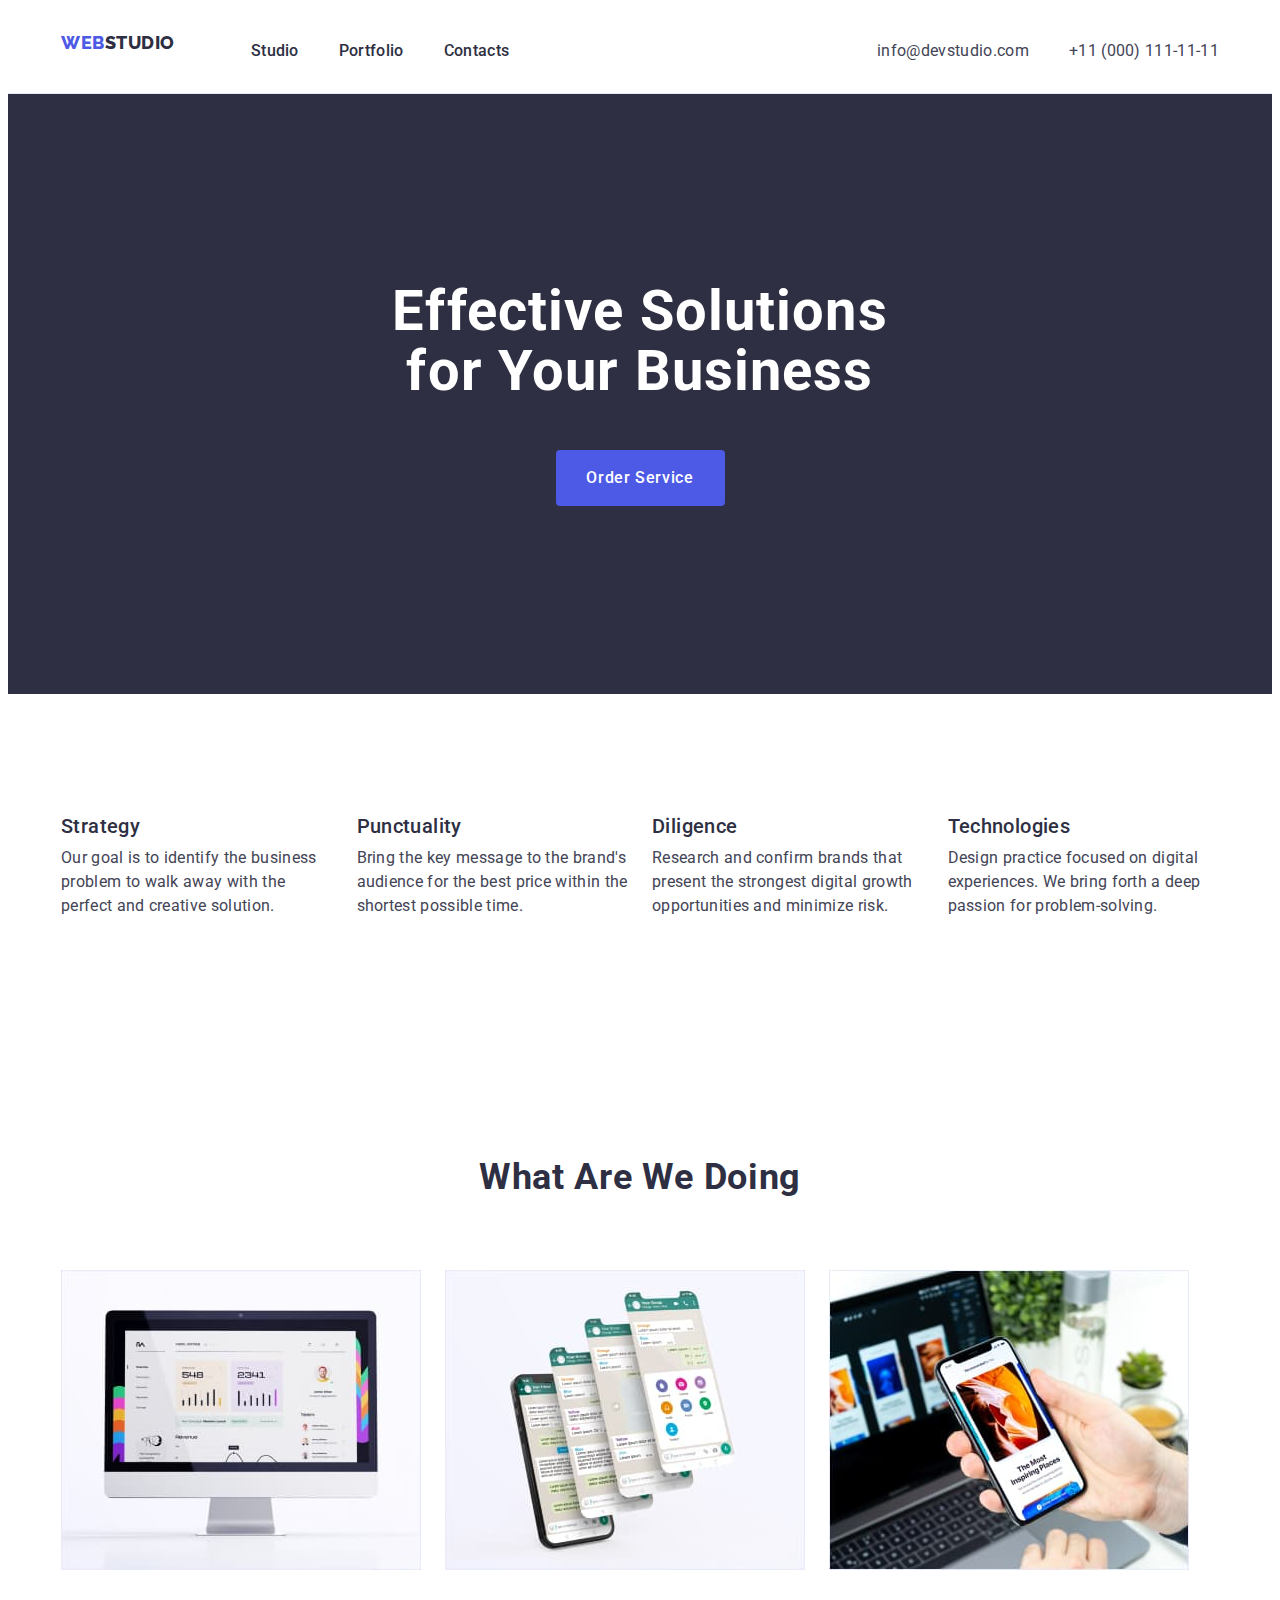
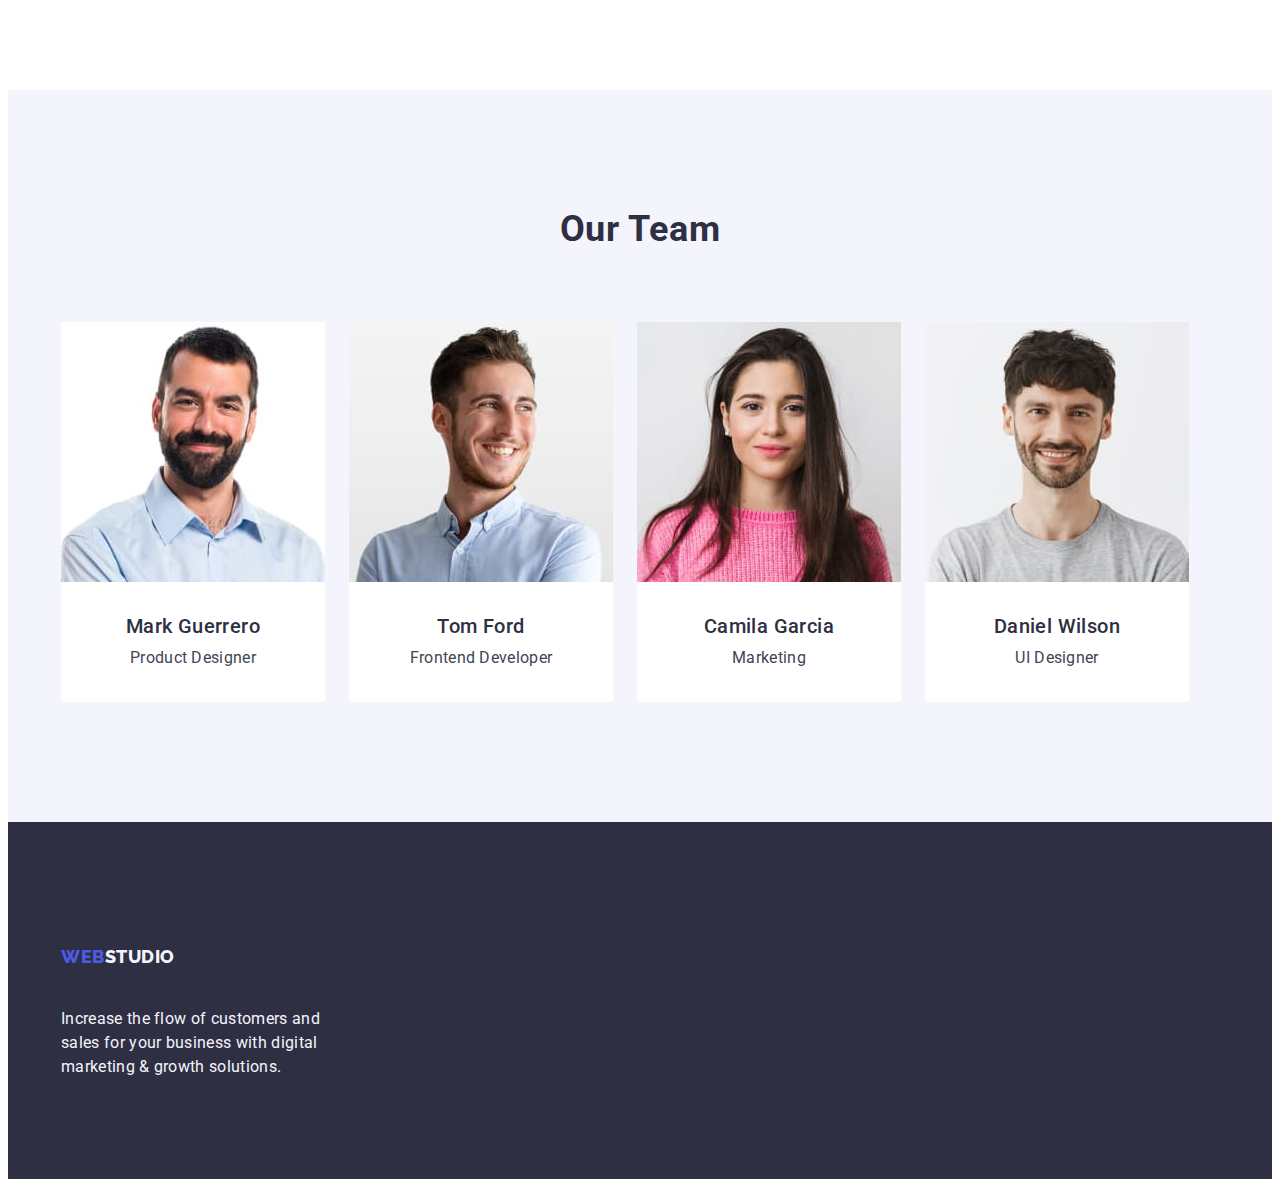
==== index.html @ c1938ff7 "init commit" ====
<!DOCTYPE html>
<html lang="en">

<head>
    <meta charset="UTF-8" />
    <meta http-equiv="X-UA-Compatible" content="IE=edge" />
    <meta name="viewport" content="width=device-width, initial-scale=1.0" />
    <title>Web Studio</title>
    <link rel="preconnect" href="https://fonts.googleapis.com">
    <link rel="preconnect" href="https://fonts.gstatic.com" crossorigin>
    <link href="https://fonts.googleapis.com/css2?family=Raleway:wght@800&family=Roboto:wght@400;500;700&display=swap"
        rel="stylesheet">
    <link rel="stylesheet" href="https://cdnjs.cloudflare.com/ajax/libs/modern-normalize/1.1.0/modern-normalize.min.css"
        integrity="sha512-wpPYUAdjBVSE4KJnH1VR1HeZfpl1ub8YT/NKx4PuQ5NmX2tKuGu6U/JRp5y+Y8XG2tV+wKQpNHVUX03MfMFn9Q=="
        crossorigin="anonymous" referrerpolicy="no-referrer" />
    <link rel="stylesheet" href="./css/styles.css" />
</head>

<body>
    <!-- start header -->
    <header class="header">
        <div class="header-container container">
            <nav class="header-nav">
                <a href="./index.html" class="logo link">Web<span class="logo-dark">Studio</span></a>
                <ul class="header-list list">
                    <li class="header-list-item">
                        <a class="header-item link" href="./index.html">Studio</a>
                    </li>
                    <li class="header-list-item">
                        <a class="header-item link" href="./portfolio.html">Portfolio</a>
                    </li>
                    <li class="header-list-item">
                        <a class="header-item link" href="">Contacts</a>
                    </li>
                </ul>
            </nav>
            <address class="address">
                <ul class="address-list list">
                    <li class="address-list-item">
                        <a class="address-link link" href="mailto:info@devstudio.com">info@devstudio.com</a>
                    </li>
                    <li class="address-list-item">
                        <a class="address-link link" href="tel:+110001111111">+11 (000) 111-11-11</a>
                    </li>
                </ul>
            </address>
        </div>
    </header>
    <!-- start main -->
    <main>
        <!-- section hero -->
        <section class="section-hero section">
            <div class="container">
                <h1 class="hero">Effective Solutions for Your Business</h1>
                <!-- <a href="#">Order Service</a> -->
                <button class="btn" type="button">Order Service</button>
            </div>
        </section>
        <!-- section hero-item -->
        <section class="section-advantages section">
            <div class="container">
                <h2 hidden class="hidden">Our advantages</h2>
                <ul class="section-advantages-list list">
                    <li class="advantages-list-item">
                        <h3 class="advantages-title">Strategy</h3>
                        <p class="advantages-p">
                            Our goal is to identify the business problem to walk
                            away with the perfect and creative solution.
                        </p>
                    </li>
                    <li class="advantages-list-item">
                        <h3 class="advantages-title">Punctuality</h3>
                        <p class="advantages-p">
                            Bring the key message to the brand's audience for
                            the best price within the shortest possible time.
                        </p>
                    </li>
                    <li class="advantages-list-item">
                        <h3 class="advantages-title">Diligence</h3>
                        <p class="advantages-p">
                            Research and confirm brands that present the
                            strongest digital growth opportunities and minimize
                            risk.
                        </p>
                    </li>
                    <li class="advantages-list-item">
                        <h3 class="advantages-title">Technologies</h3>
                        <p class="advantages-p">
                            Design practice focused on digital experiences. We
                            bring forth a deep passion for problem-solving.
                        </p>
                    </li>
                </ul>
            </div>
        </section>
        <!-- section what are we doing -->
        <section class="section">
            <div class="container">
                <h2 class="section-works">What are we doing</h2>
                <ul class="section-works-list list">
                    <li class="works-list-item">
                        <img src="./images/analytics.jpg" alt="analytics" width="360" />
                    </li>
                    <li class="works-list-item">
                        <img src="./images/speed.jpg" alt="speed" width="360" />
                    </li>
                    <li class="works-list-item">
                        <img src="./images/crossplatform.jpg" alt="cross-platform" width="360" />
                    </li>
                </ul>
            </div>
        </section>
        <!-- section our team -->
        <section class="section-team section">
            <div class="container">
                <h2 class="title-team">Our Team</h2>
                <ul class="section-item list">
                    <li class="team-item">
                        <img src="./images/markguerrero.jpg" alt="photo-product-designer" width="264" />
                        <div class="card-info">
                            <h3 class="our-title">Mark Guerrero</h3>
                            <p class="section-p">Product Designer</p>
                        </div>
                    </li>
                    <li class="team-item">
                        <img src="./images/tomford.jpg" alt="photo-product-designer" width="264" />
                        <div class="card-info">
                            <h3 class="our-title">Tom Ford</h3>
                            <p class="section-p">Frontend Developer</p>
                        </div>
                    </li>
                    <li class="team-item">
                        <img src="./images/camilagarcia.jpg" alt="photo-product-designer" width="264" />
                        <div class="card-info">
                            <h3 class="our-title">Camila Garcia</h3>
                            <p class="section-p">Marketing</p>
                        </div>
                    </li>
                    <li class="team-item">
                        <img src="./images/danielwilson.jpg" alt="photo-product-designer" width="264" />
                        <div class="card-info">
                            <h3 class="our-title">Daniel Wilson</h3>
                            <p class="section-p">UI Designer</p>
                        </div>
                    </li>
                </ul>
            </div>
        </section>
    </main>
    <!-- start footer -->
    <footer class="footer">
        <div class="container">
            <a class="logo link" href="./index.html">Web<span class="logo-light">Studio</span></a>
            <p class="footer-text">
                Increase the flow of customers and sales for your business with
                digital marketing & growth solutions.
            </p>
        </div>
    </footer>
</body>

</html>
---- css/styles.css ----
/**
  |============================
  | default classes
  |============================
*/
/* main text color #2E2F42 */
/* secondary text color #434455 */
/* white text color #FFFFFF */
/* accent bgc #4D5AE5 */
/* secondary bgc #F4F4FD */

:root {
    --main-text-color: #2e2f42;
    --secondary-text-color: #434455;
    --white-text-color: #ffffff;
    --accent-bgc: #4d5ae5;
    --secondary-bgc: #f4f4fd;
    --ocean-text-color: #404bbf;
    --border-btn-color: #e7e9fc;
}

body {
    background-color: #ffffff;
    color: var(--secondary-text-color);
    font-family: Roboto, sans-serif;
    letter-spacing: 0.02em;
}

h1,
h2,
h3,
h4,
h5,
h6,
p {
    margin: 0;
}

img {
    display: block;
}

button {
    cursor: pointer;
}

.list {
    list-style: none;
    margin: 0;
    padding: 0;
}

.link {
    text-decoration: none;
    color: inherit;
}

.container {
    width: 1158px;
    margin-left: auto;
    margin-right: auto;
    padding: 0 15px;

    /* outline: 2px solid tomato;
    outline-offset: -2px; */
}
/**
  |============================
  | header
  |============================
*/

.header {
    /* padding-top: 24px;
    padding-bottom: 24px; */
    border-bottom: 1px solid #e7e9fc;
}

.header-container {
    display: flex;
    align-items: center;
}

.header-nav {
    display: flex;
    align-items: center;
}

.address-list {
    display: flex;
    align-items: center;
}

.address {
    margin-left: auto;
}

.logo {
    padding: 24px 0;
    display: inline-block;
    margin-right: 76px;
    margin-bottom: 16px;

    color: var(--accent-bgc);
    font-family: Raleway, sans-serif;
    font-size: 18px;
    font-weight: 800;
    letter-spacing: 0.03em;
    line-height: 1.17;
    text-transform: uppercase;
}

.logo-dark {
    color: var(--main-text-color);
}

.header-item {
    display: block;
    padding: 24px 0;

    color: var(--main-text-color);
    font-size: 16px;
    letter-spacing: 0.02em;
    line-height: 1.5;
    font-weight: 500;
}

.address-list {
    font-size: 16px;
    letter-spacing: 0.02em;
    line-height: 1.5;
}

.address-list-item:not(:last-child) {
    /* outline: 1px solid tomato; */
    margin-right: 40px;
}

.address-link {
    padding: 24px 0;
    display: block;
}

.site-item {
    color: var(--secondary-text-color);
}

.header-list {
    display: flex;
    align-items: center;
}

.header-list-item:not(:last-child) {
    margin-right: 40px;
}
/* 
.header-list li {
    outline: 1px solid tomato;
} */

.header-list a:hover,
.header-list a:focus {
    color: var(--ocean-text-color);
}

.address-list a:hover,
.address-list a:focus {
    color: var(--ocean-text-color);
}

.address {
    font-style: normal;
}

/**
  |============================
  | section hero
  |============================
*/

.section {
    padding-top: 120px;
    padding-bottom: 120px;
}

.hero {
    color: var(--white-text-color);
    font-size: 56px;
    letter-spacing: 0.02em;
    line-height: 1.07;
    text-align: center;
    margin: 0 auto;
    margin-bottom: 48px;
    max-width: 496px;
}

.btn {
    display: block;
    margin: 0 auto;
    min-width: 169px;
    height: 56px;

    border: none;
    border-radius: 4px;
    font-family: inherit;
    color: var(--white-text-color);
    font-size: 16px;
    font-weight: 500;
    letter-spacing: 0.04em;
    background-color: var(--accent-bgc);
    line-height: 1.5;
    cursor: pointer;
}

.btn:focus,
.btn:hover {
    background-color: var(--ocean-text-color);
}

.btn-filter {
    padding: 12px 24px;
    font-family: inherit;
    color: var(--accent-bgc);
    font-size: 16px;
    font-weight: 500;
    letter-spacing: 0.04em;
    background-color: var(--secondary-bgc);
    line-height: 1.5;
    cursor: pointer;
    border: 1px solid var(--border-btn-color);
    border-radius: 4px;
}

.btn-filter:focus,
.btn-filter:hover {
    color: var(--white-text-color);
    background-color: var(--ocean-text-color);
    border: 1px solid transparent;
}

/**
  |============================
  | section our advantages
  |============================
*/

.advantages-title {
    color: var(--main-text-color);
    font-size: 20px;
    letter-spacing: 0.02em;
    line-height: 1.2;
    font-weight: 500;
    margin-bottom: 8px;
}

.advantages-p {
    color: var(--secondary-text-color);
    letter-spacing: 0.02em;
    line-height: 1.5;
}

.section-advantages-list {
    display: flex;
}

.advantages-list-item {
    width: 400px;
}

.advantages-list-item:not(:last-child) {
    margin-right: 24px;
}

/**
  |============================
  | section what are we doing and our team
  |============================
*/

.section-hero {
    padding: 188px 0;

    color: var(--main-text-color);
    font-size: 36px;
    font-weight: 600;
    letter-spacing: 0.02em;
    line-height: 1.11;
    text-align: center;
    background-color: var(--main-text-color);
}

.section-works,
.title-team {
    margin-bottom: 72px;

    color: var(--main-text-color);
    font-weight: 700;
    font-size: 36px;
    letter-spacing: 0.02em;
    line-height: 1.11;
    text-align: center;
    text-transform: capitalize;
}

.section-works-list {
    display: flex;
}

.works-list-item:not(:last-child) {
    margin-right: 24px;
}

.section-team {
    background-color: var(--secondary-bgc);
}

.our-title {
    margin-bottom: 8px;

    color: var(--main-text-color);
    font-size: 20px;
    font-weight: 500;
    letter-spacing: 0.02em;
    line-height: 1.2;
    text-align: center;
}

.section-p {
    color: var(--secondary-text-color);
    letter-spacing: 0.02em;
    line-height: 1.5;
    font-size: 16px;
    text-align: center;
}

.team-item {
    background-color: var(--white-text-color);
    border-radius: 0px 0px 4px 4px;
}

.team-item:not(:last-child) {
    margin-right: 24px;
}

.section-item {
    display: flex;
}

.card-info {
    padding: 32px 16px;
}

/**
  |============================
  | footer
  |============================
*/

.footer {
    background-color: var(--main-text-color);
    padding: 100px 0;
}

.logo-light {
    color: var(--secondary-bgc);
}

.footer p {
    color: var(--secondary-bgc);
    font-size: 16px;
    letter-spacing: 0.02em;
    line-height: 1.5;
}

.footer-text {
    width: 264px;
}

/**
  |============================
  | portfolio
  |============================
*/

.filter-list {
    display: flex;
    justify-content: center;
    margin-bottom: 72px;
}

.advantages {
    display: flex;
    flex-wrap: wrap;
}

.advantages-item {
    width: 360px;
    display: block;
}

.advantages-images {
    margin-bottom: 32px;
}

.advantages-title {
    margin-bottom: 8px;
}

.advantages-list {
    margin-right: 24px;
    margin-bottom: 48px;
}

.advantages-list:nth-child(3n) {
    margin-right: 0;
}

.advantages-list:nth-child(n + 7) {
    margin-bottom: 0;
}

.filter-list-item:not(:last-child) {
    margin-right: 24px;
}

.section-portfolio {
    padding: 96px 0 120px;
}

.card-item {
    padding: 32px 16px;
    border: 1px solid var(--border-btn-color);
    border-top: none;
}
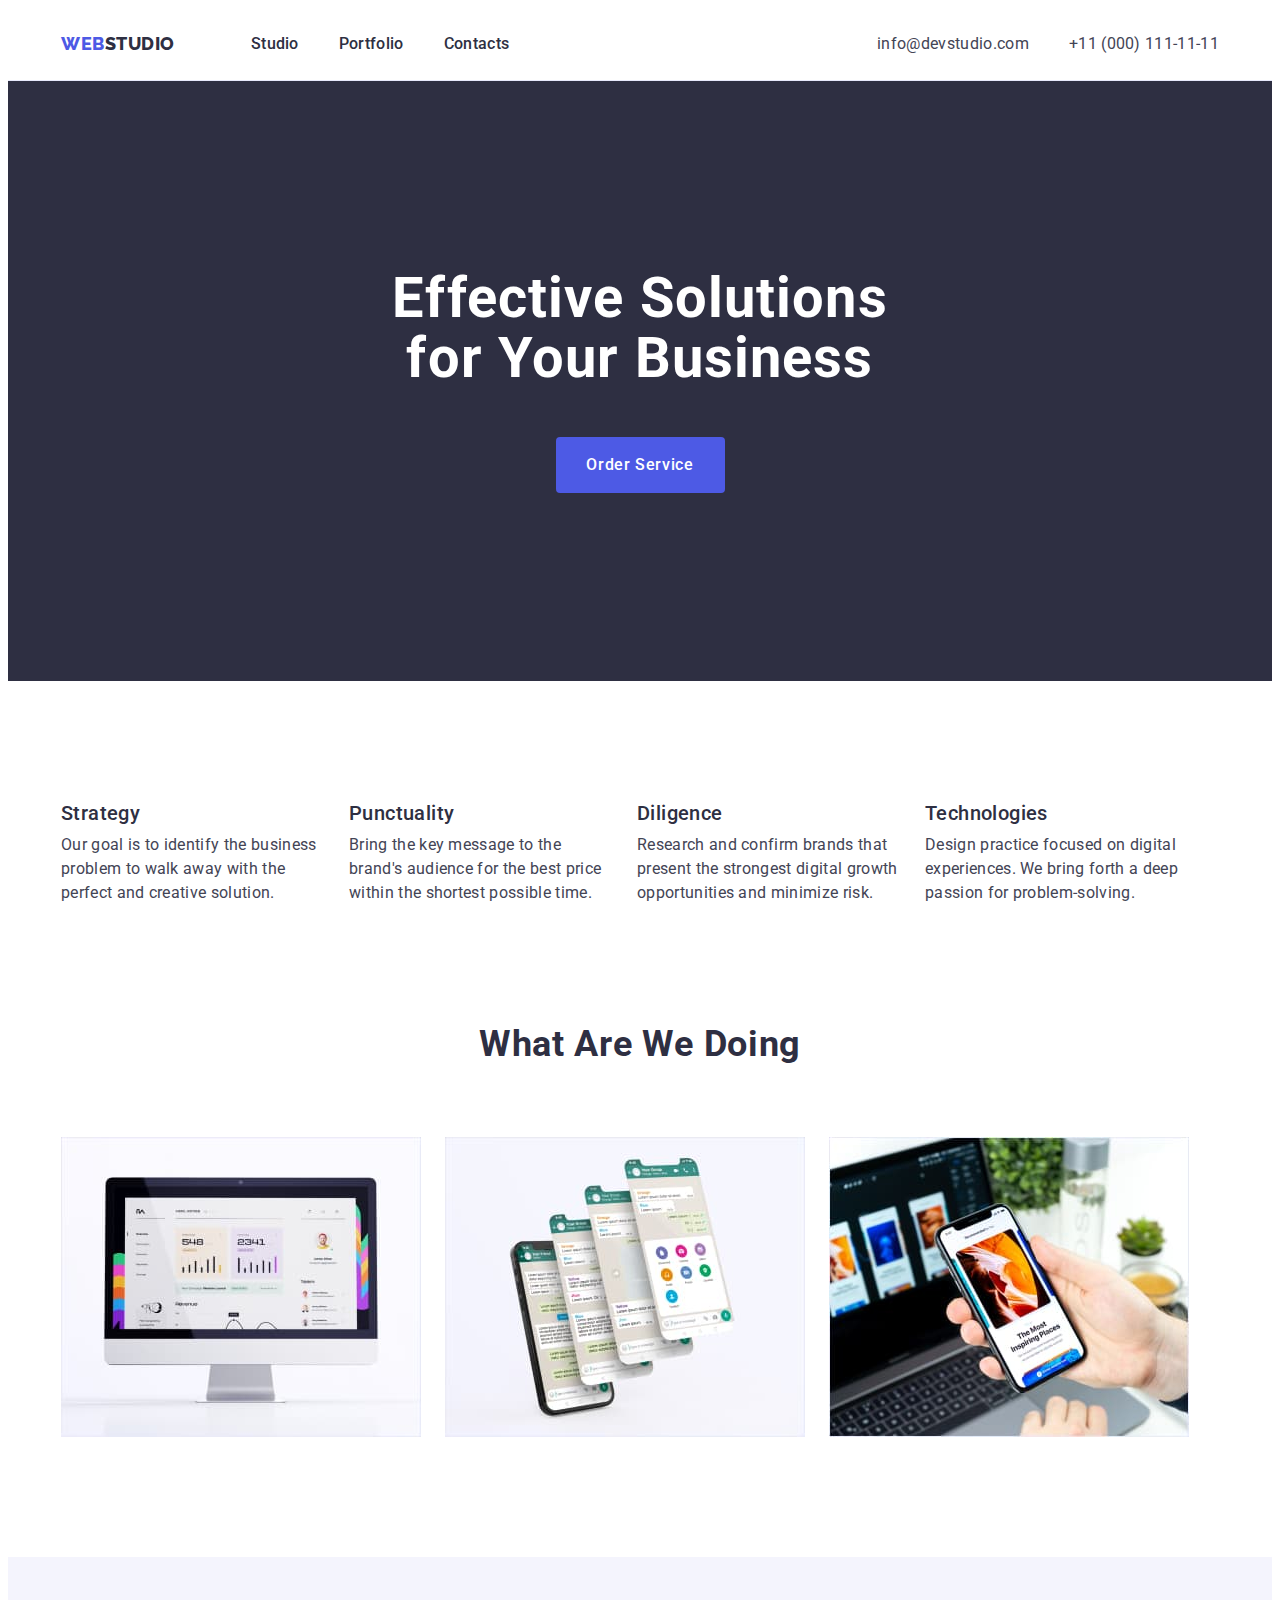
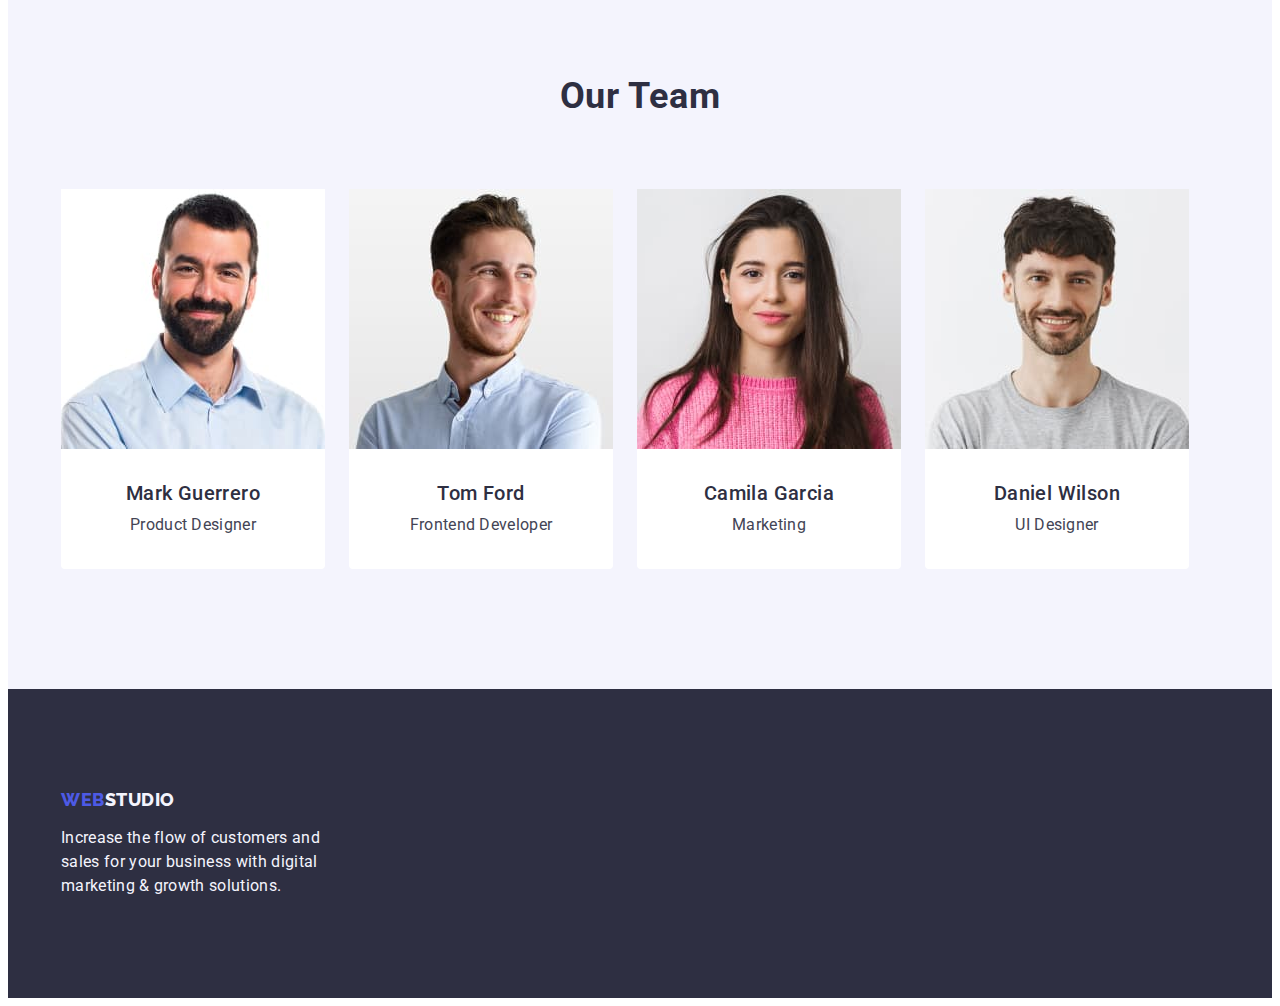
==== commit bc4550f3: "change" ====
--- a/index.html
+++ b/index.html
@@ -59,7 +59,7 @@
         <!-- section hero-item -->
         <section class="section-advantages section">
             <div class="container">
-                <h2 hidden class="hidden">Our advantages</h2>
+                <h2 class="visually-hidden">Our advantages</h2>
                 <ul class="section-advantages-list list">
                     <li class="advantages-list-item">
                         <h3 class="advantages-title">Strategy</h3>
@@ -94,7 +94,7 @@
             </div>
         </section>
         <!-- section what are we doing -->
-        <section class="section">
+        <section class="section work">
             <div class="container">
                 <h2 class="section-works">What are we doing</h2>
                 <ul class="section-works-list list">
@@ -150,7 +150,7 @@
     <!-- start footer -->
     <footer class="footer">
         <div class="container">
-            <a class="logo link" href="./index.html">Web<span class="logo-light">Studio</span></a>
+            <a class="logo link footer-logo" href="./index.html">Web<span class="logo-light">Studio</span></a>
             <p class="footer-text">
                 Increase the flow of customers and sales for your business with
                 digital marketing & growth solutions.
--- a/css/styles.css
+++ b/css/styles.css
@@ -64,6 +64,21 @@
     /* outline: 2px solid tomato;
     outline-offset: -2px; */
 }
+
+.visually-hidden {
+    position: absolute;
+    width: 1px;
+    height: 1px;
+    margin: -1px;
+    border: 0;
+    padding: 0;
+
+    white-space: nowrap;
+    clip-path: inset(100%);
+    clip: rect(0 0 0 0);
+    overflow: hidden;
+}
+
 /**
   |============================
   | header
@@ -99,8 +114,6 @@
     padding: 24px 0;
     display: inline-block;
     margin-right: 76px;
-    margin-bottom: 16px;
-
     color: var(--accent-bgc);
     font-family: Raleway, sans-serif;
     font-size: 18px;
@@ -110,6 +123,20 @@
     text-transform: uppercase;
 }
 
+.footer-logo {
+    display: inline-block;
+    margin-right: 0;
+    margin-bottom: 16px;
+    padding: 0;
+    color: var(--accent-bgc);
+    font-family: Raleway, sans-serif;
+    font-size: 18px;
+    font-weight: 800;
+    letter-spacing: 0.03em;
+    line-height: 1.17;
+    text-transform: uppercase;
+}
+
 .logo-dark {
     color: var(--main-text-color);
 }
@@ -181,6 +208,10 @@
 .section {
     padding-top: 120px;
     padding-bottom: 120px;
+}
+
+.work {
+    padding-top: 0;
 }
 
 .hero {
@@ -264,7 +295,7 @@
 }
 
 .advantages-list-item {
-    width: 400px;
+    width: 264px;
 }
 
 .advantages-list-item:not(:last-child) {
@@ -398,9 +429,9 @@
     display: block;
 }
 
-.advantages-images {
+/* .advantages-images {
     margin-bottom: 32px;
-}
+} */
 
 .advantages-title {
     margin-bottom: 8px;
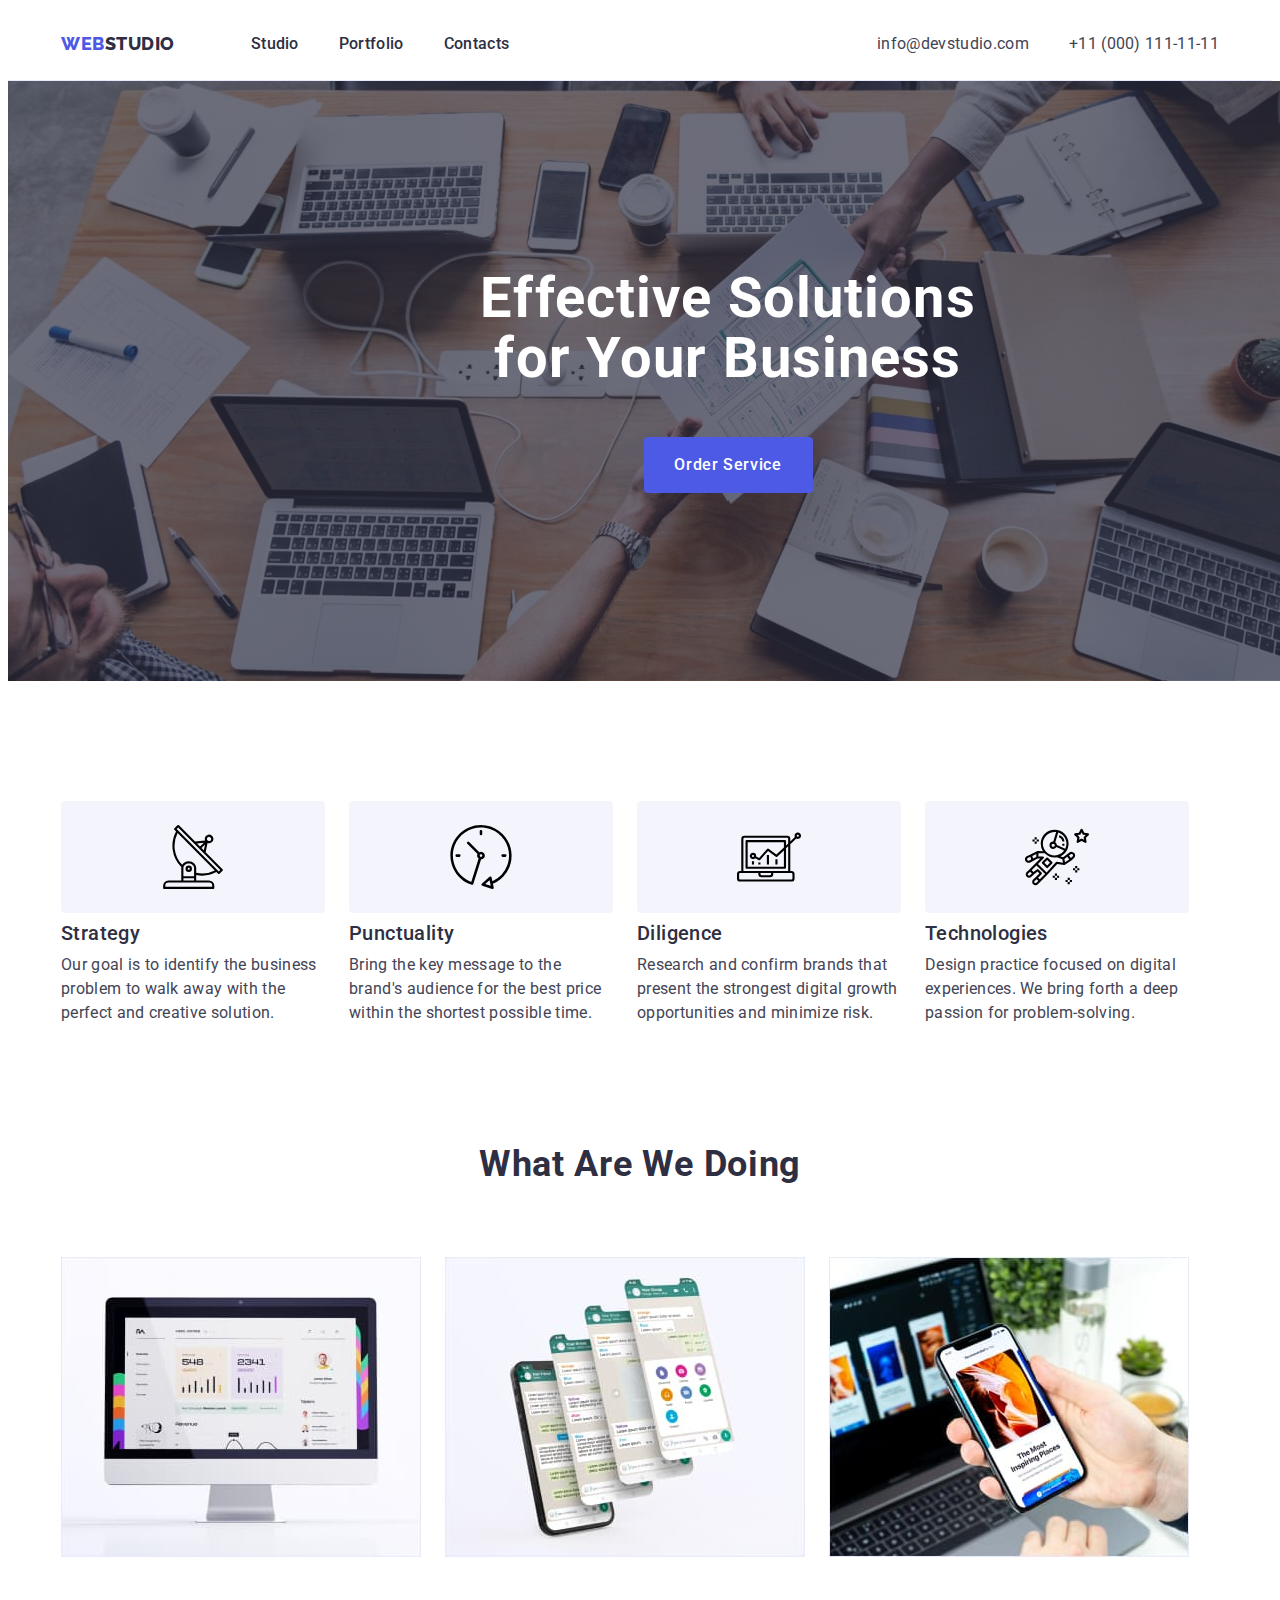
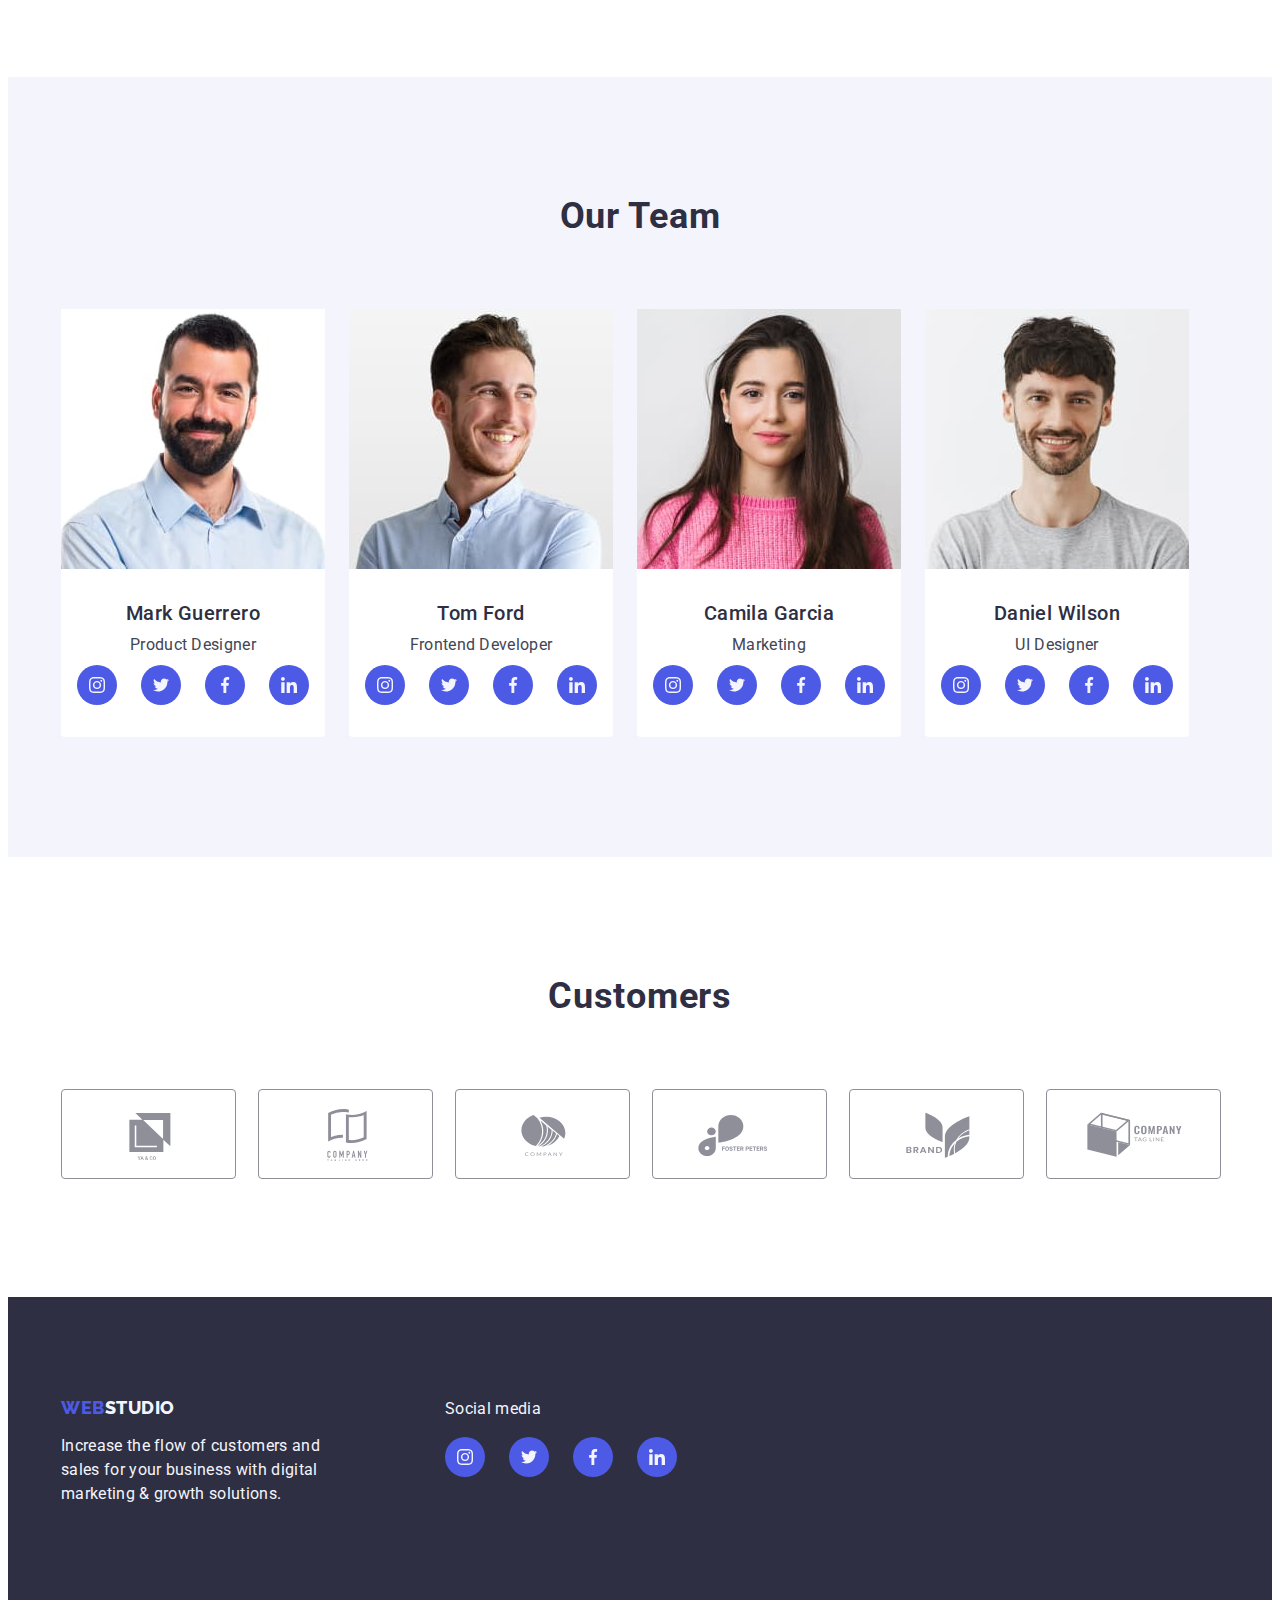
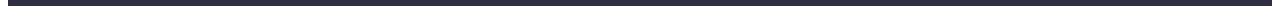
==== commit 6e17281d: "finished project" ====
--- a/index.html
+++ b/index.html
@@ -62,6 +62,11 @@
                 <h2 class="visually-hidden">Our advantages</h2>
                 <ul class="section-advantages-list list">
                     <li class="advantages-list-item">
+                        <div class="advantages-icons">
+                            <svg class="antenna" width="64" height="64">
+                                <use href="./images/icons/icons.svg#antenna"></use>
+                            </svg>
+                        </div>
                         <h3 class="advantages-title">Strategy</h3>
                         <p class="advantages-p">
                             Our goal is to identify the business problem to walk
@@ -69,6 +74,11 @@
                         </p>
                     </li>
                     <li class="advantages-list-item">
+                        <div class="advantages-icons">
+                            <svg class="antenna" width="64" height="64">
+                                <use href="./images/icons/icons.svg#clock"></use>
+                            </svg>
+                        </div>
                         <h3 class="advantages-title">Punctuality</h3>
                         <p class="advantages-p">
                             Bring the key message to the brand's audience for
@@ -76,6 +86,11 @@
                         </p>
                     </li>
                     <li class="advantages-list-item">
+                        <div class="advantages-icons">
+                            <svg class="antenna" width="64" height="64">
+                                <use href="./images/icons/icons.svg#diagram"></use>
+                            </svg>
+                        </div>
                         <h3 class="advantages-title">Diligence</h3>
                         <p class="advantages-p">
                             Research and confirm brands that present the
@@ -84,6 +99,11 @@
                         </p>
                     </li>
                     <li class="advantages-list-item">
+                        <div class="advantages-icons">
+                            <svg class="antenna" width="64" height="64">
+                                <use href="./images/icons/icons.svg#astronaut"></use>
+                            </svg>
+                        </div>
                         <h3 class="advantages-title">Technologies</h3>
                         <p class="advantages-p">
                             Design practice focused on digital experiences. We
@@ -120,6 +140,36 @@
                         <div class="card-info">
                             <h3 class="our-title">Mark Guerrero</h3>
                             <p class="section-p">Product Designer</p>
+                            <ul class="socials list">
+                                <li class="socials-item">
+                                    <a class="socials-link link" href="" aria-label="Instagram icon">
+                                        <svg class="socials-icon" width="16" height="16">
+                                            <use href="./images/icons/icons.svg#instagram"></use>
+                                        </svg>
+                                    </a>
+                                </li>
+                                <li class="socials-item">
+                                    <a class="socials-link link" href="" aria-label="Twitter icon">
+                                        <svg class="socials-icon" width="16" height="16">
+                                            <use href="./images/icons/icons.svg#twitter"></use>
+                                        </svg>
+                                    </a>
+                                </li>
+                                <li class="socials-item">
+                                    <a class="socials-link link" href="" aria-label="Facebook icon">
+                                        <svg class="socials-icon" width="16" height="16">
+                                            <use href="./images/icons/icons.svg#facebook"></use>
+                                        </svg>
+                                    </a>
+                                </li>
+                                <li class="socials-item">
+                                    <a class="socials-link link" href="" aria-label="Linkedin icon">
+                                        <svg class="socials-icon" width="16" height="16">
+                                            <use href="./images/icons/icons.svg#linkedin"></use>
+                                        </svg>
+                                    </a>
+                                </li>
+                            </ul>
                         </div>
                     </li>
                     <li class="team-item">
@@ -127,6 +177,36 @@
                         <div class="card-info">
                             <h3 class="our-title">Tom Ford</h3>
                             <p class="section-p">Frontend Developer</p>
+                            <ul class="socials list">
+                                <li class="socials-item">
+                                    <a class="socials-link link" href="" aria-label="Instagram icon">
+                                        <svg class="socials-icon" width="16" height="16">
+                                            <use href="./images/icons/icons.svg#instagram"></use>
+                                        </svg>
+                                    </a>
+                                </li>
+                                <li class="socials-item">
+                                    <a class="socials-link link" href="" aria-label="Twitter icon">
+                                        <svg class="socials-icon" width="16" height="16">
+                                            <use href="./images/icons/icons.svg#twitter"></use>
+                                        </svg>
+                                    </a>
+                                </li>
+                                <li class="socials-item">
+                                    <a class="socials-link link" href="" aria-label="Facebook icon">
+                                        <svg class="socials-icon" width="16" height="16">
+                                            <use href="./images/icons/icons.svg#facebook"></use>
+                                        </svg>
+                                    </a>
+                                </li>
+                                <li class="socials-item">
+                                    <a class="socials-link link" href="" aria-label="Linkedin icon">
+                                        <svg class="socials-icon" width="16" height="16">
+                                            <use href="./images/icons/icons.svg#linkedin"></use>
+                                        </svg>
+                                    </a>
+                                </li>
+                            </ul>
                         </div>
                     </li>
                     <li class="team-item">
@@ -134,6 +214,36 @@
                         <div class="card-info">
                             <h3 class="our-title">Camila Garcia</h3>
                             <p class="section-p">Marketing</p>
+                            <ul class="socials list">
+                                <li class="socials-item">
+                                    <a class="socials-link link" href="" aria-label="Instagram icon">
+                                        <svg class="socials-icon" width="16" height="16">
+                                            <use href="./images/icons/icons.svg#instagram"></use>
+                                        </svg>
+                                    </a>
+                                </li>
+                                <li class="socials-item">
+                                    <a class="socials-link link" href="" aria-label="Twitter icon">
+                                        <svg class="socials-icon" width="16" height="16">
+                                            <use href="./images/icons/icons.svg#twitter"></use>
+                                        </svg>
+                                    </a>
+                                </li>
+                                <li class="socials-item">
+                                    <a class="socials-link link" href="" aria-label="Facebook icon">
+                                        <svg class="socials-icon" width="16" height="16">
+                                            <use href="./images/icons/icons.svg#facebook"></use>
+                                        </svg>
+                                    </a>
+                                </li>
+                                <li class="socials-item">
+                                    <a class="socials-link link" href="" aria-label="Linkedin icon">
+                                        <svg class="socials-icon" width="16" height="16">
+                                            <use href="./images/icons/icons.svg#linkedin"></use>
+                                        </svg>
+                                    </a>
+                                </li>
+                            </ul>
                         </div>
                     </li>
                     <li class="team-item">
@@ -141,7 +251,87 @@
                         <div class="card-info">
                             <h3 class="our-title">Daniel Wilson</h3>
                             <p class="section-p">UI Designer</p>
-                        </div>
+                            <ul class="socials list">
+                                <li class="socials-item">
+                                    <a class="socials-link link" href="" aria-label="Instagram icon">
+                                        <svg class="socials-icon" width="16" height="16">
+                                            <use href="./images/icons/icons.svg#instagram"></use>
+                                        </svg>
+                                    </a>
+                                </li>
+                                <li class="socials-item">
+                                    <a class="socials-link link" href="" aria-label="Twitter icon">
+                                        <svg class="socials-icon" width="16" height="16">
+                                            <use href="./images/icons/icons.svg#twitter"></use>
+                                        </svg>
+                                    </a>
+                                </li>
+                                <li class="socials-item">
+                                    <a class="socials-link link" href="" aria-label="Facebook icon">
+                                        <svg class="socials-icon" width="16" height="16">
+                                            <use href="./images/icons/icons.svg#facebook"></use>
+                                        </svg>
+                                    </a>
+                                </li>
+                                <li class="socials-item">
+                                    <a class="socials-link link" href="" aria-label="Linkedin icon">
+                                        <svg class="socials-icon" width="16" height="16">
+                                            <use href="./images/icons/icons.svg#linkedin"></use>
+                                        </svg>
+                                    </a>
+                                </li>
+                            </ul>
+                        </div>
+                    </li>
+                </ul>
+            </div>
+        </section>
+        <!-- section-customers -->
+        <section class="section-customers section">
+            <div class="container">
+                <h2 class="customers-title">Customers</h2>
+                <ul class="customers-list list">
+                    <li class="customers-list-item">
+                        <a class="customers-icons">
+                            <svg class="customers-link-item" width="104" height="56">
+                                <use href="./images/icons/icons.svg#first-company"></use>
+                            </svg>
+                        </a>
+                    </li>
+                    <li class="customers-list-item">
+                        <a class="customers-icons">
+                            <svg class="customers-link-item" width="104" height="56">
+                                <use href="./images/icons/icons.svg#secondary-company"></use>
+                            </svg>
+                        </a>
+                    </li>
+                    <li class="customers-list-item">
+                        <a class="customers-icons">
+                            <svg class="customers-link-item" width="104" height="56">
+                                <use href="./images/icons/icons.svg#third-company"></use>
+                            </svg>
+                        </a>
+                    </li>
+                    <li class="customers-list-item">
+                        <a class="customers-icons">
+                            <svg class="customers-link-item" width="104" height="56">
+                                <use href="./images/icons/icons.svg#fourth-company"></use>
+                            </svg>
+                        </a>
+                    </li>
+                    <li class="customers-list-item">
+                        <a class="customers-icons">
+                            <svg class="customers-link-item" width="104" height="56">
+                                <use href="./images/icons/icons.svg#fifth-company"></use>
+                            </svg>
+                        </a>
+                    </li>
+                    <li class="customers-list-item">
+                        <a class="customers-icons">
+                            <svg class="customers-link-item" width="104" height="56">
+                                <use href="./images/icons/icons.svg#sixth-company"></use>
+                            </svg>
+                        </a>
                     </li>
                 </ul>
             </div>
@@ -149,12 +339,47 @@
     </main>
     <!-- start footer -->
     <footer class="footer">
-        <div class="container">
-            <a class="logo link footer-logo" href="./index.html">Web<span class="logo-light">Studio</span></a>
-            <p class="footer-text">
-                Increase the flow of customers and sales for your business with
-                digital marketing & growth solutions.
-            </p>
+        <div class="footer-container container">
+            <div class="footer-left-section">
+                <a class="logo link footer-logo" href="./index.html">Web<span class="logo-light">Studio</span></a>
+                <p class="footer-text">
+                    Increase the flow of customers and sales for your business with
+                    digital marketing & growth solutions.
+                </p>
+            </div>
+            <div class="social-media">
+                <p class="media-title">Social media</p>
+                <ul class="socials list">
+                    <li class="socials-item">
+                        <a class="socials-link link" href="" aria-label="Instagram icon">
+                            <svg class="socials-icon" width="16" height="16">
+                                <use href="./images/icons/icons.svg#instagram"></use>
+                            </svg>
+                        </a>
+                    </li>
+                    <li class="socials-item">
+                        <a class="socials-link link" href="" aria-label="Twitter icon">
+                            <svg class="socials-icon" width="16" height="16">
+                                <use href="./images/icons/icons.svg#twitter"></use>
+                            </svg>
+                        </a>
+                    </li>
+                    <li class="socials-item">
+                        <a class="socials-link link" href="" aria-label="Facebook icon">
+                            <svg class="socials-icon" width="16" height="16">
+                                <use href="./images/icons/icons.svg#facebook"></use>
+                            </svg>
+                        </a>
+                    </li>
+                    <li class="socials-item">
+                        <a class="socials-link link" href="" aria-label="Linkedin icon">
+                            <svg class="socials-icon" width="16" height="16">
+                                <use href="./images/icons/icons.svg#linkedin"></use>
+                            </svg>
+                        </a>
+                    </li>
+                </ul>
+            </div>
         </div>
     </footer>
 </body>
--- a/css/styles.css
+++ b/css/styles.css
@@ -17,6 +17,8 @@
     --secondary-bgc: #f4f4fd;
     --ocean-text-color: #404bbf;
     --border-btn-color: #e7e9fc;
+    --secondary-green-color: #31d0aa;
+    --light-slate-color: #8e8f99;
 }
 
 body {
@@ -269,6 +271,28 @@
     border: 1px solid transparent;
 }
 
+.section-hero {
+    padding: 188px 0;
+    margin: 0 auto;
+
+    color: var(--main-text-color);
+    font-size: 36px;
+    font-weight: 600;
+    letter-spacing: 0.02em;
+    line-height: 1.11;
+    text-align: center;
+    background-color: var(--main-text-color);
+    min-width: 1440px;
+    background-image: linear-gradient(
+            rgba(46, 47, 66, 0.7),
+            rgba(46, 47, 66, 0.7)
+        ),
+        url(../images/header/people-office.jpg);
+    background-repeat: no-repeat;
+    background-size: cover;
+    background-position: center;
+}
+
 /**
   |============================
   | section our advantages
@@ -302,26 +326,31 @@
     margin-right: 24px;
 }
 
+.advantages-icons {
+    margin-bottom: 8px;
+    min-width: 264px;
+    min-height: 112px;
+    display: flex;
+    align-items: center;
+    justify-content: center;
+    border-radius: 4px;
+    background-color: var(--secondary-bgc);
+}
+
+.antenna {
+    width: 64px;
+    height: 64px;
+}
+
 /**
   |============================
   | section what are we doing and our team
   |============================
 */
 
-.section-hero {
-    padding: 188px 0;
-
-    color: var(--main-text-color);
-    font-size: 36px;
-    font-weight: 600;
-    letter-spacing: 0.02em;
-    line-height: 1.11;
-    text-align: center;
-    background-color: var(--main-text-color);
-}
-
 .section-works,
-.title-team {
+.title-team,
+.customers-title {
     margin-bottom: 72px;
 
     color: var(--main-text-color);
@@ -362,6 +391,7 @@
     line-height: 1.5;
     font-size: 16px;
     text-align: center;
+    margin-bottom: 8px;
 }
 
 .team-item {
@@ -381,6 +411,67 @@
     padding: 32px 16px;
 }
 
+.socials {
+    display: flex;
+    justify-content: center;
+    align-items: center;
+    gap: 24px;
+    /* padding-left: 16px;
+    padding-right: 16px; */
+}
+
+.socials-link {
+    display: flex;
+    gap: 24px;
+    align-items: center;
+    justify-content: center;
+    width: 40px;
+    height: 40px;
+    background-color: var(--accent-bgc);
+    color: #f4f4fd;
+    border-radius: 50%;
+}
+
+.socials-icon {
+    fill: var(--secondary-bgc);
+}
+
+.socials-link:hover,
+.socials-link:focus {
+    background-color: var(--secondary-green-color);
+}
+
+/**
+  |============================
+  | Customers
+  |============================
+*/
+
+.customers-link-item {
+    fill: var(--light-slate-color);
+}
+
+.customers-list {
+    display: flex;
+    gap: 24px;
+    align-items: center;
+    justify-content: center;
+}
+
+.customers-list-item {
+    width: calc((100% - 120px) / 6);
+    height: 88px;
+}
+.customers-icons {
+    width: 100%;
+    height: 100%;
+    border: 1px solid var(--light-slate-color);
+    border-radius: 4px;
+    display: flex;
+    align-items: center;
+    justify-content: center;
+}
+
 /**
   |============================
   | footer
@@ -405,6 +496,22 @@
 
 .footer-text {
     width: 264px;
+}
+
+.footer-left-section {
+    margin-right: 120px;
+}
+
+.media-title {
+    color: var(--white-text-color);
+    letter-spacing: 0.02em;
+    line-height: 1.5;
+    font-size: 16px;
+    margin-bottom: 16px;
+}
+
+.footer-container {
+    display: flex;
 }
 
 /**
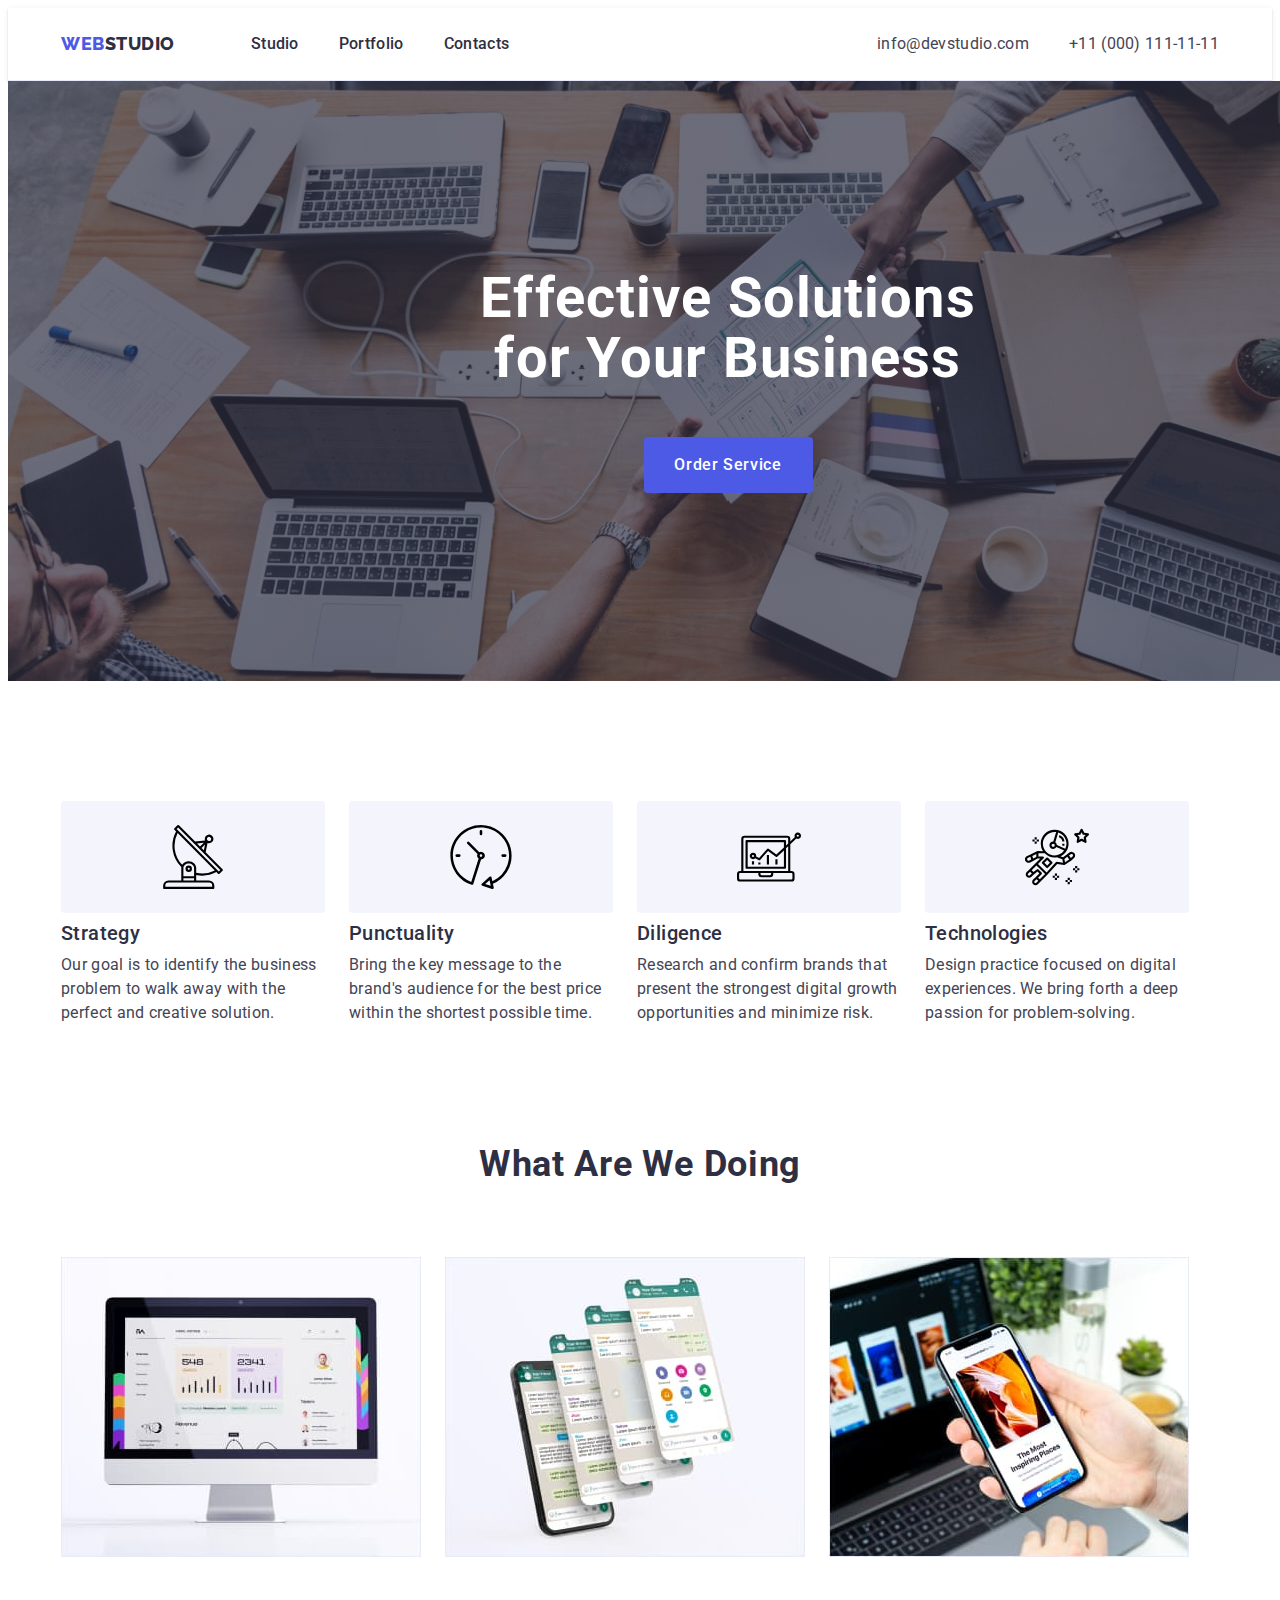
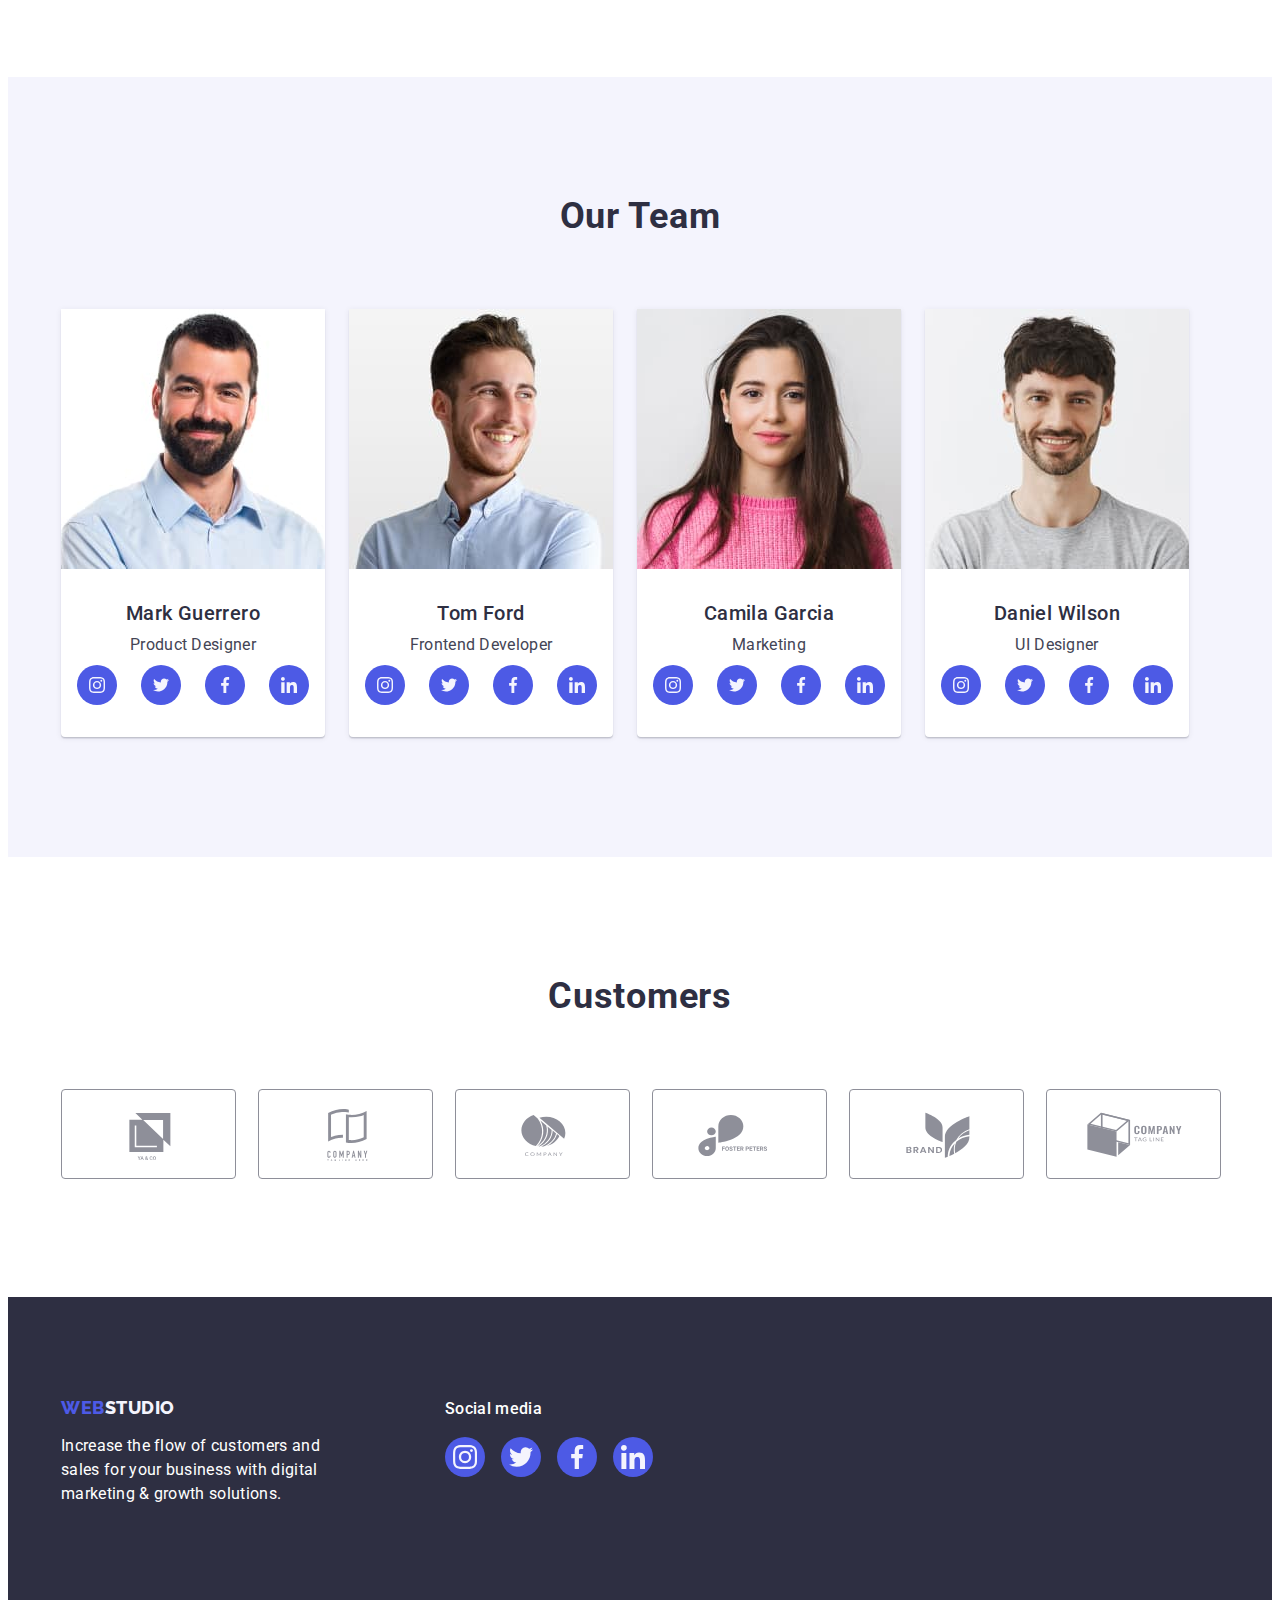
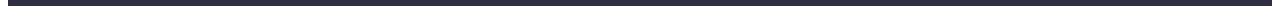
==== commit 55b1f5f4: "3" ====
--- a/index.html
+++ b/index.html
@@ -349,31 +349,31 @@
             </div>
             <div class="social-media">
                 <p class="media-title">Social media</p>
-                <ul class="socials list">
+                <ul class="socials footer-socials list">
                     <li class="socials-item">
-                        <a class="socials-link link" href="" aria-label="Instagram icon">
-                            <svg class="socials-icon" width="16" height="16">
+                        <a class="socials-footer-link link" href="" aria-label="Instagram icon">
+                            <svg class="socials-icon" width="24" height="24">
                                 <use href="./images/icons/icons.svg#instagram"></use>
                             </svg>
                         </a>
                     </li>
                     <li class="socials-item">
-                        <a class="socials-link link" href="" aria-label="Twitter icon">
-                            <svg class="socials-icon" width="16" height="16">
+                        <a class="socials-footer-link link" href="" aria-label="Twitter icon">
+                            <svg class="socials-icon" width="24" height="24">
                                 <use href="./images/icons/icons.svg#twitter"></use>
                             </svg>
                         </a>
                     </li>
                     <li class="socials-item">
-                        <a class="socials-link link" href="" aria-label="Facebook icon">
-                            <svg class="socials-icon" width="16" height="16">
+                        <a class="socials-footer-link link" href="" aria-label="Facebook icon">
+                            <svg class="socials-icon" width="24" height="24">
                                 <use href="./images/icons/icons.svg#facebook"></use>
                             </svg>
                         </a>
                     </li>
                     <li class="socials-item">
-                        <a class="socials-link link" href="" aria-label="Linkedin icon">
-                            <svg class="socials-icon" width="16" height="16">
+                        <a class="socials-footer-link link" href="" aria-label="Linkedin icon">
+                            <svg class="socials-icon" width="24" height="24">
                                 <use href="./images/icons/icons.svg#linkedin"></use>
                             </svg>
                         </a>
--- a/css/styles.css
+++ b/css/styles.css
@@ -59,6 +59,7 @@
 
 .container {
     width: 1158px;
+    /* max-width: 1140px; */
     margin-left: auto;
     margin-right: auto;
     padding: 0 15px;
@@ -91,6 +92,8 @@
     /* padding-top: 24px;
     padding-bottom: 24px; */
     border-bottom: 1px solid #e7e9fc;
+    box-shadow: 0px 2px 1px rgba(46, 47, 66, 0.08),
+        0px 1px 1px rgba(46, 47, 66, 0.16), 0px 1px 6px rgba(46, 47, 66, 0.08);
 }
 
 .header-container {
@@ -248,6 +251,8 @@
 .btn:focus,
 .btn:hover {
     background-color: var(--ocean-text-color);
+    box-shadow: 0px 3px 1px rgba(0, 0, 0, 0.1), 0px 2px 1px rgba(0, 0, 0, 0.08),
+        0px 2px 2px rgba(0, 0, 0, 0.12);
 }
 
 .btn-filter {
@@ -269,11 +274,14 @@
     color: var(--white-text-color);
     background-color: var(--ocean-text-color);
     border: 1px solid transparent;
+    box-shadow: 0px 3px 1px rgba(0, 0, 0, 0.1), 0px 2px 1px rgba(0, 0, 0, 0.08),
+        0px 2px 2px rgba(0, 0, 0, 0.12);
 }
 
 .section-hero {
     padding: 188px 0;
     margin: 0 auto;
+    max-width: 1440px;
 
     color: var(--main-text-color);
     font-size: 36px;
@@ -397,6 +405,8 @@
 .team-item {
     background-color: var(--white-text-color);
     border-radius: 0px 0px 4px 4px;
+    box-shadow: 0px 1px 6px rgba(46, 47, 66, 0.08),
+        0px 1px 1px rgba(46, 47, 66, 0.16), 0px 2px 1px rgba(46, 47, 66, 0.08);
 }
 
 .team-item:not(:last-child) {
@@ -408,7 +418,7 @@
 }
 
 .card-info {
-    padding: 32px 16px;
+    padding: 32px 0px;
 }
 
 .socials {
@@ -438,6 +448,23 @@
 
 .socials-link:hover,
 .socials-link:focus {
+    background-color: var(--ocean-text-color);
+}
+
+.socials-footer-link {
+    display: flex;
+    gap: 24px;
+    align-items: center;
+    justify-content: center;
+    width: 40px;
+    height: 40px;
+    background-color: var(--accent-bgc);
+    color: #f4f4fd;
+    border-radius: 50%;
+}
+
+.socials-footer-link:hover,
+.socials-footer-link:focus {
     background-color: var(--secondary-green-color);
 }
 
@@ -488,7 +515,7 @@
 }
 
 .footer p {
-    color: var(--secondary-bgc);
+    color: var(--white-text-color);
     font-size: 16px;
     letter-spacing: 0.02em;
     line-height: 1.5;
@@ -507,11 +534,17 @@
     letter-spacing: 0.02em;
     line-height: 1.5;
     font-size: 16px;
+    font-weight: 500;
     margin-bottom: 16px;
 }
 
 .footer-container {
     display: flex;
+    align-items: baseline;
+}
+
+.footer-socials {
+    gap: 16px;
 }
 
 /**
@@ -529,16 +562,13 @@
 .advantages {
     display: flex;
     flex-wrap: wrap;
+    /* width: calc((100% - 60px) / 3); */
 }
 
 .advantages-item {
-    width: 360px;
+    max-width: 360px;
     display: block;
 }
-
-/* .advantages-images {
-    margin-bottom: 32px;
-} */
 
 .advantages-title {
     margin-bottom: 8px;
@@ -552,7 +582,6 @@
 .advantages-list:nth-child(3n) {
     margin-right: 0;
 }
-
 .advantages-list:nth-child(n + 7) {
     margin-bottom: 0;
 }
